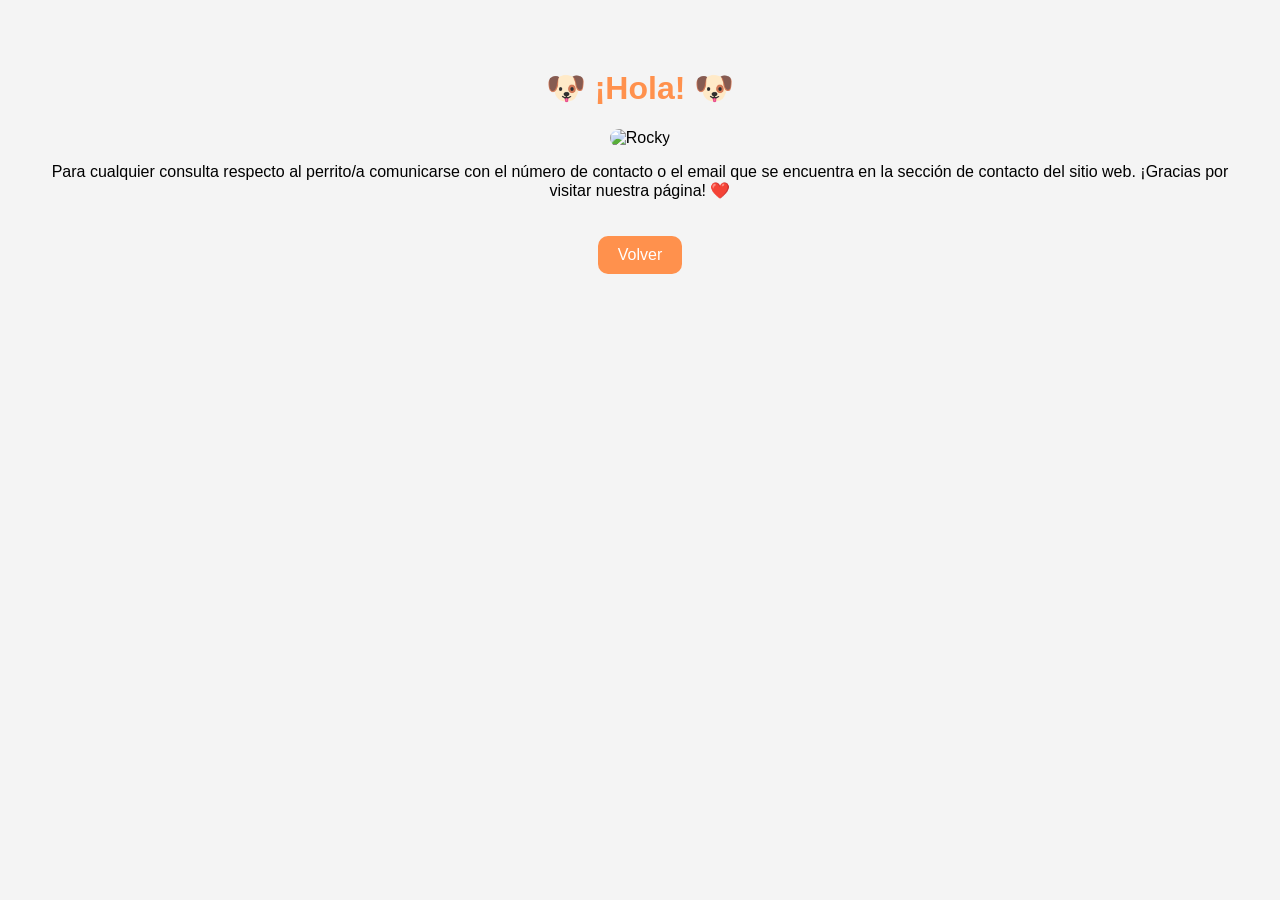
==== p1.html @ dfc7fa82 "Add files via upload" ====
<!DOCTYPE html>
<html lang="es">
<head>
    <meta charset="UTF-8">
    <meta name="viewport" content="width=device-width, initial-scale=1.0">

    <title>Rocky</title>

    <style>

        body{
            font-family: Arial, Helvetica, sans-serif;
            background-color: #f4f4f4;
            text-align: center;
            padding: 40px;
        }

        img{
            width: 500px;
            border-radius: 20px;
        }

        h1{
            color: #ff914d;
        }

        a{
            display: inline-block;
            margin-top: 20px;

            text-decoration: none;

            background-color: #ff914d;
            color: white;

            padding: 10px 20px;

            border-radius: 10px;
        }

    </style>

</head>
<body>

    <h1>🐶 ¡Hola! 🐶</h1>

    <img src="/fotos/p1.jpeg" alt="Rocky">

    <p>
        Para cualquier consulta respecto al perrito/a comunicarse con el número de contacto o el email que se encuentra en la sección de contacto del sitio web. ¡Gracias por visitar nuestra página! ❤️
    </p>

    <a href="index.html">
        Volver
    </a>

</body>
</html>
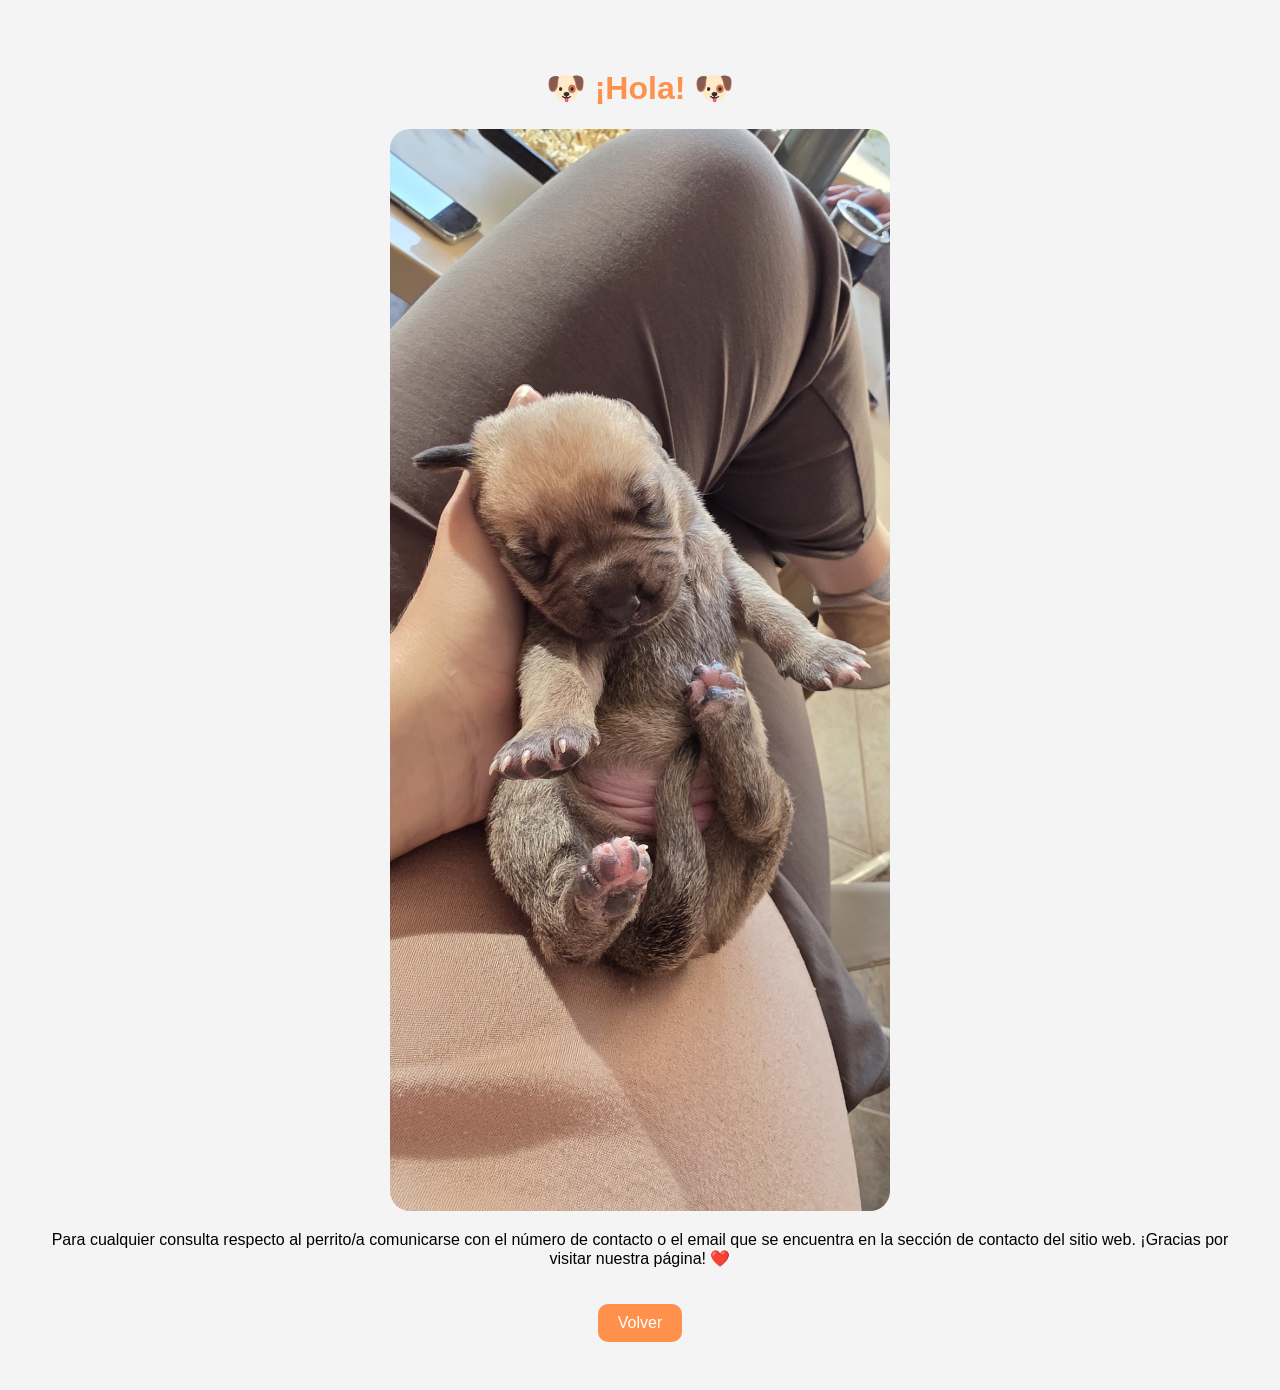
==== commit c26a1479: "Update p1.html" ====
--- a/p1.html
+++ b/p1.html
@@ -45,7 +45,7 @@
 
     <h1>🐶 ¡Hola! 🐶</h1>
 
-    <img src="/fotos/p1.jpeg" alt="Rocky">
+    <img src="p1.jpeg" alt="Rocky">
 
     <p>
         Para cualquier consulta respecto al perrito/a comunicarse con el número de contacto o el email que se encuentra en la sección de contacto del sitio web. ¡Gracias por visitar nuestra página! ❤️
@@ -56,4 +56,4 @@
     </a>
 
 </body>
-</html>+</html>
